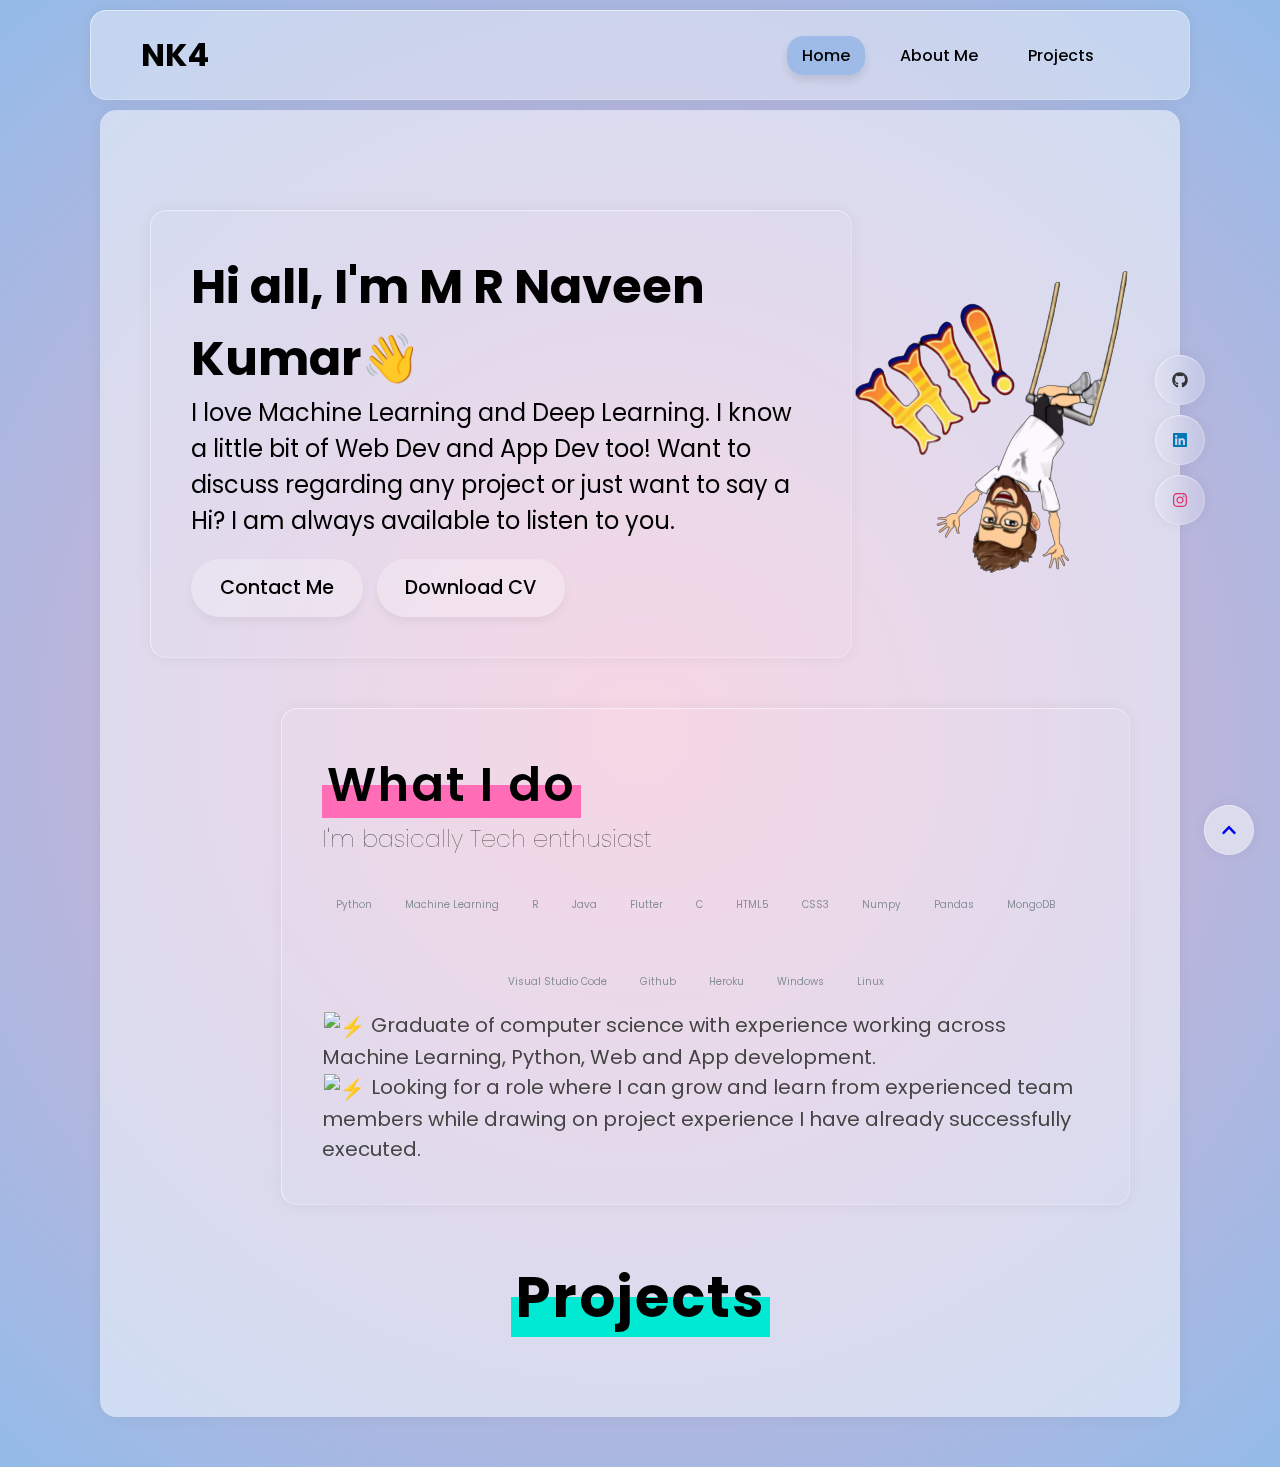
==== index.html @ a9a3c0ea "Hover Color - Pale blue" ====
<!DOCTYPE html>
<html lang="en">
  <head>
    <meta charset="UTF-8" />
    <meta http-equiv="X-UA-Compatible" content="IE=edge" />
    <meta name="viewport" content="width=device-width, initial-scale=1.0" />
    <title>A Data Science Student</title>

    <!-- Favicons -->
    <link rel="icon" href="./assets/favicon.png" type="image/x-icon" />
    <link
      rel="apple-touch-icon"
      sizes="180x180"
      href="./assets/favicon.png"
    />
    <link
      rel="icon"
      type="image/png"
      sizes="32x32"
      href="./assets/favicon.png"
    />
    <link
      rel="icon"
      type="image/png"
      sizes="16x16"
      href="./assets/favicon.png"
    />
    <link rel="manifest" href="./assets/site.webmanifest" />

    <meta name="author" content="Naveen Kumar" />
    <meta
      name="description"
      content="My Personal Website"
    />
    <meta
      name="keywords"
      content="Developer, Portfolio, HTML, CSS, JS, GlassMorphic, Glassmorphic, GlassMorphism, Glassmorphism, UI"
    />

    <meta name="referrer" content="no-referrer-when-downgrade" />
    <link rel="canonical" href="https://AmreshSinha.github.io/glassFolio/" />

    <link rel="stylesheet" href="./assets/css/all.min.css" />
    <link rel="stylesheet" href="./assets/css/style.css" />
    <script defer src="./assets/js/all.js"></script>
    <link
      rel="stylesheet"
      href="https://cdn.jsdelivr.net/gh/devicons/devicon@latest/devicon.min.css"
    />
    <script src="https://code.iconify.design/2/2.0.4/iconify.min.js"></script>
    <script src="./assets/js/repo-card.js"></script>
    <script src="https://ajax.googleapis.com/ajax/libs/jquery/3.6.0/jquery.min.js"></script>
    <!--Animation-->
    <link
    rel="stylesheet"
    href="https://cdnjs.cloudflare.com/ajax/libs/animate.css/4.1.1/animate.min.css"
    />
    <link href="https://unpkg.com/aos@2.3.1/dist/aos.css" rel="stylesheet">
  </head>
  <body>
    <!-- <div id="progress">
      <span id="progress-value"></span>
    </div> -->

    <section>
      <div class="container">
        <div id="top" class="page-scroll"></div>
        <!-- Navbar -->
        <header>
          <a href="#top" class="logo" >NK4</a>
          <ul>
            <li><a class="active page" href="#top" id="home-btn">Home</a></li>
            <li><a href="#about" class="page" id="about-btn">About Me</a></li>
            <li><a href="#projects" class="page" id="project-btn">Projects</a></li>
            <li>
              <a href="#contact" class="enabledisable page" id="contact-btn">Contact</a>
            </li>
          </ul>
        </header>

        <!-- Main Content -->
        <div class="content">
          <div class="column">
            <h2 data-aos="fade-down" data-aos-duration="1000">Hi all, I'm M R Naveen Kumar<span class="wave">👋</span></h2>
            <p data-aos="fade-right" data-aos-duration="1000">
              I love Machine Learning and Deep Learning. I
              know a little bit of Web Dev and App Dev too! Want to discuss regarding any project or just want to say a Hi? I am always available to listen to you.
            </p>
            <a href="mailto:chinna.nk4@gmail.com" data-aos="fade-right" data-aos-duration="1000">Contact Me</a>
            <a href="./assets/Resume-Naveen-Kumar.pdf" target="_blank" data-aos="fade-right" data-aos-duration="1000">Download CV</a>
          </div>
          <div class="img">
            <img src="./assets/me5.png" alt="Hello There!!" data-aos="fade-up-right" data-aos-duration="1000"/>
          </div>
        </div>

        <!-- 2nd Section -->
        <div id="about" class="content page-scroll" style="justify-content: space-around">
          <div class="img" data-aos="fade-right" data-aos-duration="1000">
            <!-- https://media.giphy.com/media/7wA0YhMXvDBhTckOGM/giphy.gif?cid=790b7611b6565a9092ee51eeee34015858a0783fd77b6f31&rid=giphy.gif&ct=s -->
            <img
              src="https://media.giphy.com/media/7wA0YhMXvDBhTckOGM/source.gif?cid=790b7611b6565a9092ee51eeee34015858a0783fd77b6f31&rid=source.gif&ct=s"
              alt="APS-OCTOCAT"
            />
          </div>
          <div class="column-2">
            <svg
              xmlns="//www.w3.org/2000/svg"
              version="1.1"
              class="svg-filters"
              style="display: none"
            >
              <defs>
                <filter id="marker-shape">
                  <feTurbulence
                    type="fractalNoise"
                    baseFrequency="0 0.15"
                    numOctaves="1"
                    result="warp"
                  />
                  <feDisplacementMap
                    xChannelSelector="R"
                    yChannelSelector="G"
                    scale="30"
                    in="SourceGraphic"
                    in2="warp"
                  />
                </filter>
              </defs>
            </svg>
            <h2 style="font-weight: 550">
              <span class="low-highlight-pink">What I do</span>
            </h2>
            <h3 style="font-size: 24px; color: #444444; font-weight: 1">
              I'm basically Tech enthusiast
            </h3>
            <div class="dev-icons">
              <ul>
                <li class="software-skill-inline python">
                  <i class="devicon-python-plain colored"></i>
                  <p>Python</p>
                </li>
                <li class="software-skill-inline jupyter">
                  <i class="devicon-jupyter-plain-wordmark colored"></i>
                  <p>Machine Learning</p>
                </li>
                <li class="software-skill-inline r">
                  <i class="devicon-r-original colored"></i>
                  <p>R</p>
                </li>
                <li class="software-skill-inline flask">
                  <i class="devicon-java-plain colored"></i>
                  <p>Java</p>
                </li>
	            	<li class="software-skill-inline flutter">
                  <i class="devicon-flutter-plain colored"></i>
                  <p>Flutter</p>
                </li>
                <li class="software-skill-inline c">
                  <i class="devicon-c-plain colored"></i>
                  <p>C</p>
                </li>
                <li class="software-skill-inline html5">
                  <i class="devicon-html5-plain colored"></i>
                  <p>HTML5</p>
                </li>
                <li class="software-skill-inline css3">
                  <i class="devicon-css3-plain colored"></i>
                  <p>CSS3</p>
                </li>
                <li class="software-skill-inline python">
                  <i class="devicon-numpy-original colored"></i>
                  <p>Numpy</p>
                </li>
                <li class="software-skill-inline python">
                  <i class="devicon-pandas-original colored"></i>
                  <p>Pandas</p>
                </li>
                <li class="software-skill-inline nosql">
                  <i class="devicon-mongodb-plain colored"></i>
                  <p>MongoDB</p>
                </li>
                <li class="software-skill-inline vscode">
                  <i class="devicon-visualstudio-plain colored"></i>
                  <p>Visual Studio Code</p>
                </li>
	            	<li class="software-skill-inline linux">
                  <i class="devicon-github-original colored"></i>
                  <p>Github</p>
                </li>
	            	<li class="software-skill-inline linux">
                  <i class="devicon-heroku-plain colored"></i>
                  <p>Heroku</p>
                </li>
                <li class="software-skill-inline linux">
                  <i class="devicon-windows8-original colored"></i>
                  <p>Windows</p>
                </li>
                <li class="software-skill-inline linux">
                  <i class="devicon-linux-plain colored"></i>
                  <p>Linux</p>
                </li>
              </ul>
            </div>

            <div>
              <p style="color: #444444; font-size: 20px">
                <img
                  alt="⚡"
                  draggable="false"
                  src="https://twemoji.maxcdn.com/2/72x72/26a1.png"
                  style="
                    height: 1em;
                    width: 1em;
                    margin: 0px 0.05em 0px 0.1em;
                    vertical-align: -0.1em;
                  "
                />
                Graduate of computer science with experience working across Machine Learning, Python, Web and App development.
              </p>
              <p style="color: #444444; font-size: 20px">
                <img
                  alt="⚡"
                  draggable="false"
                  src="https://twemoji.maxcdn.com/2/72x72/26a1.png"
                  style="
                    height: 1em;
                    width: 1em;
                    margin: 0px 0.05em 0px 0.1em;
                    vertical-align: -0.1em;
                  "
                />
                Looking for a role where I can grow and learn from experienced team members while drawing on project experience I have already successfully executed.
              </p>
            </div>
          </div>
        </div>


        <!-- 4th Section -->
        <svg
          xmlns="//www.w3.org/2000/svg"
          version="1.1"
          class="svg-filters"
          style="display: none"
        >
          <defs>
            <filter id="marker-shape">
              <feTurbulence
                type="fractalNoise"
                baseFrequency="0 0.15"
                numOctaves="1"
                result="warp"
              />
              <feDisplacementMap
                xChannelSelector="R"
                yChannelSelector="G"
                scale="30"
                in="SourceGraphic"
                in2="warp"
              />
            </filter>
          </defs>
        </svg>
        <h2
          id="projects"
          class="mob-h2 page-scroll"
          style="font-size: 56px; font-weight: 700; margin-top: 50px"
        >
          <span class="low-highlight-cyan">Projects</span>
        </h2>
        <div class="projects" data-aos="fade-up" data-aos-duration="1500">
          <div class="repo-card" data-repo="Naveen-004/Ridge-and-Lasso-Regression"></div>
          <div class="repo-card" data-repo="Naveen-004/flutter_app"></div>
          <div
            class="repo-card"
            data-repo="Naveen-004/My-Portfolio"
          ></div>
          <div class="repo-card" data-repo="Naveen-004/Python-for-DataScience"></div>
        </div>

        <h2  id="contact"
          class="mob-connect enabledisable page-scroll"
          style="font-size: 40px; font-weight: 700; margin-top: 50px"
        >
          <span class="low-highlight-hazeskin">Connect with me</span>
        </h2>
        <ul class="socialsites ">
          <li>
            <a href="https://github.com/Naveen-004"><i class="fab fa-github"></i></a>
          </li>
          <li>
            <a href="https://www.linkedin.com/in/naveenkumar9192/"><i class="fab fa-linkedin"></i></a>
          </li>
          <li>
            <a href="https://www.instagram.com/naveenkumar_004_/?hl=en"><i class="fab fa-instagram"></i></a>
          </li>

        <!-- Footer -->
      </div>
    </section>
    <div class="button-top-div" id="myDIV">
      <a id="button-top" href="#top"><i class="fas fa-chevron-up"></i></a>
    </div>

    <!-- Page Scroll Percentage -->
    <script src="./assets/js/script.js"></script>

    <!-- Page Scroll Up On Click -->
    <script>
      //scroller fixed
      var scrolBtn = document.querySelector("#myDIV");
      window.addEventListener("scroll", function () {
        let offset;
        offset = window.pageYOffset;
        if (offset > 300) {
          scrolBtn.style.display = "block";
        }
        if (offset < 300) {
          scrolBtn.style.display = "none";
        }
      });

      //remove that #s in the link
      document.querySelectorAll('a[href^="#"]').forEach((anchor) => {
        anchor.addEventListener("click", function (e) {
          e.preventDefault();

          document.querySelector(this.getAttribute("href")).scrollIntoView({
            behavior: "smooth",
            block: "center",
          });
        });
      });
    </script>
    <script src="https://unpkg.com/aos@2.3.1/dist/aos.js"></script>
    <script>
      AOS.init();
    </script>
  </body>
</html>
---- assets/css/style.css ----
@import url("https://fonts.googleapis.com/css2?family=Poppins:wght@400;500&display=swap");

html {
  scroll-behavior: smooth;
}

* {
  font-family: "Poppins";
  margin: 0;
  padding: 0;
  box-sizing: border-box;
}

body {
  background: rgb(238, 174, 202);
  background: radial-gradient(
    circle,
    rgba(238, 174, 202, 1) 0%,
    rgba(148, 187, 233, 1) 100%
  );
}
/*custom scrollbar*/
::-webkit-scrollbar {
  width: 6px;
  background: #acb7e1;
}
::-webkit-scrollbar-thumb {
  background: #4577af;
  border-radius: 10px;
}
.flex-row {
  display: flex;
  flex-direction: row;
}

.shape {
  opacity: 60%;
  position: absolute;
  z-index: -1;
  height: 10rem;
  width: 10rem;
}

.wave {
  animation-name: wave-animation; /* Refers to the name of your @keyframes element below */
  animation-duration: 2.5s; /* Change to speed up or slow down */
  animation-iteration-count: infinite; /* Never stop waving :) */
  transform-origin: 70% 70%; /* Pivot around the bottom-left palm */
  display: inline-block;
}

@keyframes wave-animation {
  0% {
    transform: rotate(0deg);
  }
  10% {
    transform: rotate(14deg);
  } /* The following five values can be played with to make the waving more or less extreme */
  20% {
    transform: rotate(-8deg);
  }
  30% {
    transform: rotate(14deg);
  }
  40% {
    transform: rotate(-4deg);
  }
  50% {
    transform: rotate(10deg);
  }
  60% {
    transform: rotate(0deg);
  } /* Reset for the last half to pause */
  100% {
    transform: rotate(0deg);
  }
}

.img img {
  max-width: 400px;
  /* animation: animate 5s linear infinite; */
}

@media only screen and (max-width: 1100px) {
  .img img {
    display: none;
  }
}

/* @keyframes animate {
    0%,100%{
        transform: translateY(50px);
    }
    50%{
        transform: translateY(100px);
    }
} */

section {
  display: flex;
  justify-content: center;
  align-items: center;
  min-height: 100vh;
  padding: 50px;
}

@media (max-width: 900px) {
  section {
    padding: 50px 10px 10px;
  }
}

.container {
  position: relative;
  width: calc(100% - 100px);
  min-height: calc(100vh - 280px);
  min-height: 300px;
  background: rgba(255, 255, 255, 0.5);
  box-shadow: 0 0 1rem 0 rgba(0, 0, 0, 0.05);
  border-radius: 1rem;
  display: flex;
  flex-direction: column;
  justify-content: space-between;
  align-items: center;
  padding: 50px;
  margin-top: 60px;
}

@media (max-width: 1100px) {
  .container {
    position: relative;
    width: calc(100% - 20px);
  }
}

@media (max-width: 900px) {
  .container {
    flex-direction: column;
    margin-top: 120px;
    height: auto;
    padding: 10px;
    width: calc(100% - 75px);
  }
}

@media (max-width: 380px) {
  .container {
    flex-direction: column;
    margin-top: 80px;
    height: auto;
    padding: 10px;
    width: calc(100% - 0px);
  }
}

@supports (-webkit-backdrop-filter: none) or (backdrop-filter: none) {
  header {
    position: fixed;
    top: 10px;
    /* right: 20px;
    left: 20px; */
    padding: 20px 50px;
    display: flex;
    justify-content: space-between;
    align-items: center;
    background: rgba(255, 255, 255, 0.4);
    box-shadow: 0 0 1rem 0 rgba(0, 0, 0, 0.05);
    border-radius: 1rem;
    backdrop-filter: blur(1rem);
    -webkit-backdrop-filter: blur(1rem);
    border: 1px solid rgba(255, 255, 255, 0.25);
    border-top: 1px solid rgba(255, 255, 255, 0.5);
    border-left: 1px solid rgba(255, 255, 255, 0.5);
    z-index: 90;
    width: calc(100% - 180px);
  }

  @media (max-width: 900px) {
    header {
      position: fixed;
      top: 10px;
      /* top: -0px; */
      /* right: 0px;
      left: 0px; */
      /* width: 100%; */
      width: calc(100% - 80px);
      flex-direction: column;
      padding: 20px;
    }
    header ul {
      margin-top: 10px;
      flex-wrap: wrap;
      justify-content: center;
    }

    header ul li {
      margin: 2px;
    }

    header ul li a {
      display: inline-block;
    }
  }
}
@media (max-width: 380px) {
  header {
    position: relative;
    top: -120px;
    right: 0px;
    left: 0px;
    width: 100%;
    flex-direction: column;
    padding: 20px;
  }
}

@supports not ((-webkit-backdrop-filter: none) or (backdrop-filter: none)) {
  header {
    position: absolute;
    top: -40px;
    right: 20px;
    left: 20px;
    padding: 20px 50px;
    display: flex;
    justify-content: space-between;
    align-items: center;
    background: rgba(255, 255, 255, 0.7);
    opacity: 0.9;
    box-shadow: 0 0 1rem 0 rgba(0, 0, 0, 0.05);
    border-radius: 1rem;
    backdrop-filter: blur(1rem);
    -webkit-backdrop-filter: blur(1rem);
    border: 1px solid rgba(255, 255, 255, 0.25);
    border-top: 1px solid rgba(255, 255, 255, 0.5);
    border-left: 1px solid rgba(255, 255, 255, 0.5);
  }

  @media (max-width: 900px) {
    header {
      position: relative;
      top: -60px;
      right: 0px;
      left: 0px;
      width: 100%;
      flex-direction: column;
      padding: 20px;
    }
    header ul {
      margin-top: 10px;
      flex-wrap: wrap;
      justify-content: center;
    }

    header ul li {
      margin: 2px;
    }

    header ul li a {
      display: inline-block;
    }
  }
}

header .logo {
  color: black;
  font-weight: 700;
  text-decoration: none;
  font-size: 2rem;
}

header ul {
  display: flex;
}

header ul li {
  list-style: none;
  margin: 0 10px;
}

header ul li a {
  text-decoration: none;
  font-weight: 500;
  color: black;
  padding: 8px 15px;
  border-radius: 1rem;
  transition: 500ms ease;
}

header ul li a:hover,
header ul li a.active {
  background: #9ebae6;
  box-shadow: 0 5px 10px rgba(0, 0, 0, 0.1);
}

.content {
  display: flex;
  z-index: 1;
  margin-top: 50px;
  align-items: center;
}

@media (max-width: 900px) {
  .content {
    flex-direction: column;
    transform: translateX(0px);
    max-width: 100%;
    margin-top: 10px;
  }
}
@media (max-width: 500px) {
  .content {
    flex-direction: column;
    transform: translateX(0px);
    max-width: 100%;
    margin-top: 10px;
  }
}
@media (max-width: 440px) {
  .content {
    flex-direction: column;
    transform: translateX(0px);
    max-width: 100%;
    margin-top: 50px;
  }
}
@media (max-width: 380px) {
  .content {
    flex-direction: column;
    transform: translateX(0px);
    max-width: 100%;
    margin-top: -60px;
  }
}

.column {
  box-shadow: 0 0 1rem 0 rgba(0, 0, 0, 0.05);
  border-radius: 1rem;
  backdrop-filter: blur(1rem);
  border: 1px solid rgba(255, 255, 255, 0.25);
  border-top: 1px solid rgba(255, 255, 255, 0.5);
  border-left: 1px solid rgba(255, 255, 255, 0.5);
  padding: 40px;
}

.column-2 {
  box-shadow: 0 0 1rem 0 rgba(0, 0, 0, 0.05);
  border-radius: 1rem;
  backdrop-filter: blur(1rem);
  border: 1px solid rgba(255, 255, 255, 0.25);
  border-top: 1px solid rgba(255, 255, 255, 0.5);
  border-left: 1px solid rgba(255, 255, 255, 0.5);
  padding: 40px;
  margin-inline: 50px;
  margin-right: 0px;
}

@media (max-width: 900px) {
  .column-2 {
    position: relative;
    right: 0px;
    left: 0px;
    width: 100%;
    margin-top: 80px;
    margin-right: 0px;
    margin-left: 0px;
  }
}

.column h2 {
  font-size: 3rem;
  color: black;
}
.column-2 h2 {
  font-size: 3rem;
  color: black;
}

.column h3 {
  font-size: 1.5rem;
  /* color:cadetblue; */
}

.column p {
  font-size: 1.5rem;
  color: black;
  line-height: 2.25rem;
}

@media (max-width: 900px) {
  .column h2 {
    font-size: 2.5rem;
  }
  .column-2 h2 {
    font-size: 2.8rem;
  }
  .column p {
    font-size: 1.2rem;
  }
  .mob-h2 {
    font-size: 2.8rem !important;
  }
  .mob-connect {
    font-size: 2.1rem !important;
  }
}

.column p .column-p {
  font-size: 1rem;
}

.column a {
  display: inline-block;
  padding: 0.9rem 1.8rem;
  color: black;
  margin-top: 20px;
  margin-right: 10px;
  border-radius: 30px;
  font-size: 1.2rem;
  font-weight: 500;
  text-decoration: none;
  background: hsla(0, 0%, 100%, 0.25);
  box-shadow: 0 5px 10px rgba(0, 0, 0, 0.05);
  transition: 500ms ease;
}

.column a:hover {
  background: #9ebae6;
  box-shadow: 0 5px 10px rgba(255, 255, 255, 0.05);
}

.socialsites {
  position: fixed;
  top: calc(50% - 100px);
  right: 75px;
  display: flex;
  flex-direction: column;
  justify-content: center;
  align-items: center;
}

@media (min-width: 900px) {
  .enabledisable {
    display: none;
  }
}

@media (max-width: 1100px) {
  .socialsites {
    position: fixed;
    right: 35px;
  }
}

@media (max-width: 900px) {
  .socialsites {
    position: relative;
    flex-direction: row;
    margin: 20px;
    gap: 10px;
    left: 0px;
    right: 0px;
    /* right: 5px; */
  }
}

.socialsites li {
  list-style: none;
}

@supports (-webkit-backdrop-filter: none) or (backdrop-filter: none) {
  .socialsites li a {
    text-decoration: none;
    width: 50px;
    height: 50px;
    background: rgba(255, 255, 255, 0.2);
    box-shadow: 0 0 1rem 0 rgba(0, 0, 0, 0.05);
    backdrop-filter: blur(1rem);
    border: 1px solid rgba(255, 255, 255, 0.25);
    border-top: 1px solid rgba(255, 255, 255, 0.5);
    border-left: 1px solid rgba(255, 255, 255, 0.5);
    display: flex;
    justify-content: center;
    align-items: center;
    border-radius: 50%;
    margin: 5px 0;
    transition: 0.5s ease;
  }
}
@supports not ((-webkit-backdrop-filter: none) or (backdrop-filter: none)) {
  .socialsites li a {
    text-decoration: none;
    width: 50px;
    height: 50px;
    background: rgba(255, 255, 255, 0.7);
    box-shadow: 0 0 1rem 0 rgba(0, 0, 0, 0.05);
    opacity: 0.9;
    backdrop-filter: blur(1rem);
    -webkit-backdrop-filter: blur(1rem);
    border: 1px solid rgba(255, 255, 255, 0.25);
    border-top: 1px solid rgba(255, 255, 255, 0.5);
    border-left: 1px solid rgba(255, 255, 255, 0.5);
    display: flex;
    justify-content: center;
    align-items: center;
    border-radius: 50%;
    margin: 5px 0;
    transition: 0.5s ease;
  }
}

.socialsites li a:hover {
  background: rgba(255, 255, 255, 0.5);
}

.fa-github {
  color: #333;
}

.fa-linkedin {
  color: #0077b5;
}

.fa-facebook {
  color: #1877f2;
}

.fa-instagram {
  color: #e1306c;
}

.grid {
  display: grid;
  grid-template-columns: 30% 70%;
  margin-top: 5;
  padding-top: 4rem;
}

.dev-icons ul {
  padding-left: 0;
  list-style: none;
  font-size: 3rem;
  margin-bottom: 0;
  margin-top: 0;
  text-align: center;
}

.software-skill-inline {
  display: inline-block;
  margin-right: 20px;
  margin-bottom: 20px;
}

/* .software-skill-inline i{
    color:#868e96
}

.software-skill-inline i:hover{
    color:#645beb
} */

.software-skill-inline p {
  color: #868e96;
  font-size: 10px;
}

.software-skill-inline i:hover p {
  color: #645beb;
}

.c i {
  color: #868e96;
}

.c i:hover {
  color: #03599c;
}

.cplusplus i {
  color: #868e96;
}

.cplusplus i:hover {
  color: #9c033a;
}

.html5 i {
  color: #868e96;
}

.html5 i:hover {
  color: #e54d26;
}

.css3 i {
  color: #868e96;
}

.css3 i:hover {
  color: #3d8fc6;
}

.javascript i {
  color: #868e96;
}

.javascript i:hover {
  color: #f0db4f;
}

.python i {
  color: #868e96;
}

.python i:hover {
  color: #ffd845;
}

.flask i {
  color: #868e96;
}

.flask i:hover {
  color: #010101;
}

.linux i {
  color: #868e96;
}

.linux i:hover {
  color: #000;
}

.highlight-yellow-brush {
  background: url(/assets/yellow-brushstroke.png);
  background-repeat: no-repeat;
  background-size: 100% 95%;
  padding: 8px 0;
}

.realistic-marker-highlight {
  position: relative;
  color: white;
}

.realistic-marker-highlight:before {
  content: "";
  background-color: #ff6db7;
  width: 100%;
  height: 1em;
  position: absolute;
  z-index: -1;
  filter: url(#marker-shape);
  left: -0.25em;
  top: 0.1em;
  padding: 0 0.25em;
}

.experience-cards-div {
  display: grid;
  grid-template-columns: repeat(auto-fit, minmax(290px, 1fr));
  grid-gap: 1rem 1rem;
  gap: 1rem 1rem;
  margin-top: 25px;
}

.experience-card {
  box-shadow: 0 0 1rem 0 rgba(0, 0, 0, 0.05);
  border-radius: 1rem;
  backdrop-filter: blur(1rem);
  border: 1px solid rgba(255, 255, 255, 0.25);
  border-top: 1px solid rgba(255, 255, 255, 0.5);
  border-left: 1px solid rgba(255, 255, 255, 0.5);
  transition: 0.5s ease;
}

.experience-card,
.experience-card-dark {
  position: relative;
  box-shadow: 0 10px 30px -15px rgba(0, 0, 0, 0.2);
  border-radius: 10px;
}

.experience-card-dark {
  background-color: #171c28;
}

.experience-card:hover {
  box-shadow: 0 20px 30px -10px rgba(0, 0, 0, 0.2);
  background: rgba(255, 255, 255, 0.5);
}

.experience-banner {
  background-position: 50%;
  background-repeat: no-repeat;
  background-size: 150%;
  background: linear-gradient(rgba(0, 0, 0, 0.7), rgba(0, 0, 0, 0.5));
  border-radius: 10px 10px 0 0;
  -webkit-filter: blur(0);
  -moz-filter: blur(0);
  -o-filter: blur(0);
  -ms-filter: blur(0);
  filter: blur(0);
  height: 11rem;
  display: -webkit-flex;
  display: flex;
  -webkit-align-items: flex-end;
  align-items: flex-end;
  -webkit-justify-content: center;
  justify-content: center;
}

.experience-blurred_div {
  position: absolute;
  background: linear-gradient(rgba(0, 0, 0, 0.4), rgba(0, 0, 0, 0.2));
  -webkit-filter: blur(5px);
  -moz-filter: blur(5px);
  -o-filter: blur(5px);
  -ms-filter: blur(5px);
  filter: blur(5px);
  height: 11rem;
  top: 0;
  left: 0;
  width: 100%;
  border-radius: 10px 10px 0 0;
}

.experience-div-company {
  position: absolute;
  background: transparent;
  height: 9rem;
  top: 0;
  left: 0;
  width: 100%;
  display: -webkit-flex;
  display: flex;
  -webkit-align-items: center;
  align-items: center;
  -webkit-justify-content: center;
  justify-content: center;
}

.experience-text-company {
  padding: 1.5rem;
  margin: 0;
  color: #fff;
  font-size: 25px;
  text-align: center;
  font-weight: 550;
  text-overflow: ellipsis;
  overflow: hidden;
  white-space: nowrap;
}

.experience-roundedimg {
  position: absolute;
  object-fit: cover;
  left: 0;
  right: 0;
  top: 7rem;
  margin-left: auto;
  margin-right: auto;
  width: 6rem;
  height: 6rem;
  box-shadow: 0 0.5rem 1rem rgba(0, 0, 0, 0.3);
  border-radius: 50%;
}

.experience-text-details {
  padding: 1.5rem;
  margin-top: 2rem;
}

.experience-text-role {
  text-align: center;
  color: #000;
  font-weight: 400;
  font-size: 25px;
  margin: 0;
  padding-top: 1.5rem;
  line-height: normal;
}

.experience-text-date {
  text-align: center;
  color: #000;
  font-size: 20px;
  margin: 0;
  padding-top: 1rem;
  font-weight: 400;
}

.subTitle {
  color: #868e96;
}

.experience-text-desc {
  text-align: center;
}

.logo-svg {
  height: 1.75rem;
  width: 5.375rem;
}

.low-highlight-cyan {
  letter-spacing: 2px;
  padding: 0 5px;
  background: linear-gradient(to bottom, transparent 50%, #00ead3 50%);
}

.low-highlight-pink {
  letter-spacing: 2px;
  padding: 0 5px;
  background: linear-gradient(to bottom, transparent 50%, #ff6db7 50%);
}

.low-highlight-skin {
  letter-spacing: 2px;
  padding: 0 5px;
  background: linear-gradient(to bottom, transparent 50%, #fff5b7 50%);
}

.low-highlight-lightyellow {
  letter-spacing: 2px;
  padding: 0 5px;
  background: linear-gradient(to bottom, transparent 50%, #ffd460 50%);
}

.low-highlight-hazeskin {
  letter-spacing: 2px;
  padding: 0 5px;
  background: linear-gradient(to bottom, transparent 50%, #f7d59c 50%);
}

#progress {
  height: 75px;
  width: 75px;
  border-radius: 50%;
  position: fixed;
  bottom: 25px;
  right: 25px;
  box-shadow: 0 0 10px rgba(0, 0, 0, 0.2);
  display: grid;
  place-items: center;
}
#progress-value {
  display: block;
  height: calc(100% - 20px);
  width: calc(100% - 20px);
  background-color: #ffffff;
  border-radius: 50%;
  display: grid;
  place-items: center;
  font-weight: 600;
  font-size: 16px;
}

.projects {
  display: flex;
  flex-wrap: wrap;
  justify-content: center;
  align-items: center;
  gap: 1rem 1rem;
  margin-top: 25px;
}

.repo-card {
  box-shadow: 0 0 1rem 0 rgba(0, 0, 0, 0.05);
  border-radius: 1rem;
  backdrop-filter: blur(1rem);
  border: 1px solid rgba(255, 255, 255, 0.25);
  border-top: 1px solid rgba(255, 255, 255, 0.5);
  border-left: 1px solid rgba(255, 255, 255, 0.5);
  transition: 0.5s ease;
}

.repo-card,
.repo-card-dark {
  position: relative;
  box-shadow: 0 10px 30px -15px rgba(0, 0, 0, 0.2);
  border-radius: 10px;
}

.repo-card:hover {
  box-shadow: 0 20px 30px -10px rgba(0, 0, 0, 0.2);
  background: rgba(255, 255, 255, 0.5);
}

.achievement-cards-div {
  display: flex;
  flex-wrap: wrap;
  justify-content: center;
  align-items: center;
  gap: 1rem 1rem;
  margin-top: 25px;
}

.certificate-card {
  box-shadow: 0 0 1rem 0 rgba(0, 0, 0, 0.05);
  border-radius: 1rem;
  backdrop-filter: blur(1rem);
  border: 1px solid rgba(255, 255, 255, 0.25);
  border-top: 1px solid rgba(255, 255, 255, 0.5);
  border-left: 1px solid rgba(255, 255, 255, 0.5);
  padding: 1.5rem;
  transition: all 0.3s ease;
}

.certificate-card:hover {
  box-shadow: 0 20px 30px -10px rgba(0, 0, 0, 0.2);
}

.certificate-image-div {
  position: relative;
  height: 250px;
  overflow: hidden;
  text-align: center;
}

.card-image {
  max-width: 100%;
  height: auto;
  width: 250px;
}

.certificate-detail-div {
  text-align: center;
}

.card-title {
  color: #000;
  font-size: 22px;
  line-height: 24px;
  font-weight: 700;
  margin: 15px 0 0;
}

.card-subtitle {
  color: #666;
  font-size: 17px;
  line-height: 1.5rem;
}

.certificate-card-footer {
  display: flex;
  align-items: center;
  flex-wrap: wrap;
  justify-content: center;
}

.certificate-card-footer span.certificate-tag {
  background: #55198b;
  color: #f5f2f4;
  vertical-align: middle;
  align-items: center;
  border-radius: 4px;
  display: inline-flex;
  font-size: 0.75rem;
  height: 2em;
  justify-content: center;
  white-space: nowrap;
  line-height: 1.5;
  margin: 0 0.5rem 0.5rem 0;
  padding: 0 0.75em;
  cursor: pointer;
  transition: 0.2s ease-in;
}

span.certificate-tag:hover {
  background: #8c43ce;
}

footer {
  position: absolute;
  bottom: -40px;
  right: 20px;
  left: 20px;
  padding: 20px 50px;
  display: flex;
  justify-content: space-between;
  align-items: center;
  background: rgba(255, 255, 255, 0.2);
  box-shadow: 0 0 1rem 0 rgba(0, 0, 0, 0.05);
  border-radius: 1rem;
  backdrop-filter: blur(1rem);
  border: 1px solid rgba(255, 255, 255, 0.25);
  border-top: 1px solid rgba(255, 255, 255, 0.5);
  border-left: 1px solid rgba(255, 255, 255, 0.5);
}

footer .logo {
  color: black;
  font-weight: 700;
  text-decoration: none;
  font-size: 2rem;
}

footer ul {
  display: flex;
}

footer ul li {
  list-style: none;
  margin: 0 10px;
}

footer ul li a {
  text-decoration: none;
  font-weight: 500;
  color: black;
  padding: 8px 15px;
  border-radius: 1rem;
  transition: 500ms ease;
}

footer ul li a:hover,
footer ul li a.active {
  background: hsla(0, 0%, 100%, 0.25);
  box-shadow: 0 5px 10px rgba(0, 0, 0, 0.05);
}

.button-top-div {
  position: fixed;
  bottom: 20px;
  right: -24px;
  cursor: pointer;
  padding: 20px 50px;
  display: flex;
  align-items: center;
  z-index: 80;
}

@media (max-width: 900px) {
  .button-top-div {
    position: fixed;
    right: 0px;
  }
}
@media (max-width: 550px) {
  .button-top-div {
    position: fixed;
    right: -35px;
    bottom: 0;
  }
}
@media (max-width: 380px) {
  .button-top-div {
    position: fixed;
    right: -35px;
    bottom: 0;
  }
  #button-top {
    width: 40px;
    height: 40px;
  }
}

@supports (-webkit-backdrop-filter: none) or (backdrop-filter: none) {
  #button-top {
    text-decoration: none;
    width: 50px;
    height: 50px;
    background: rgba(255, 255, 255, 0.5);
    box-shadow: 0 0 1rem 0 rgba(0, 0, 0, 0.05);
    backdrop-filter: blur(1rem);
    border: 1px solid rgba(255, 255, 255, 0.25);
    border-top: 1px solid rgba(255, 255, 255, 0.5);
    border-left: 1px solid rgba(255, 255, 255, 0.5);
    display: flex;
    justify-content: center;
    align-items: center;
    border-radius: 50%;
    margin: 5px 0;
    transition: 0.5s ease;
  }
}

@supports not ((-webkit-backdrop-filter: none) or (backdrop-filter: none)) {
  #button-top {
    text-decoration: none;
    width: 50px;
    height: 50px;
    background: rgba(255, 255, 255, 0.5);
    opacity: 0.5;
    box-shadow: 0 0 1rem 0 rgba(0, 0, 0, 0.05);
    backdrop-filter: blur(1rem);
    border: 1px solid rgba(255, 255, 255, 0.25);
    border-top: 1px solid rgba(255, 255, 255, 0.5);
    border-left: 1px solid rgba(255, 255, 255, 0.5);
    display: flex;
    justify-content: center;
    align-items: center;
    border-radius: 50%;
    margin: 5px 0;
    transition: 0.5s ease;
  }
}

#button-top:hover {
  background: rgba(255, 255, 255, 0.8);
}

#button-top::after {
  /* content: "\f077"; */
  font-family: FontAwesome;
  font-weight: normal;
  font-style: normal;
  font-size: 2em;
  line-height: 50px;
  color: #fff;
}

#button-top:active {
  background-color: #fff;
}

#button-top.show {
  opacity: 1;
  visibility: visible;
}
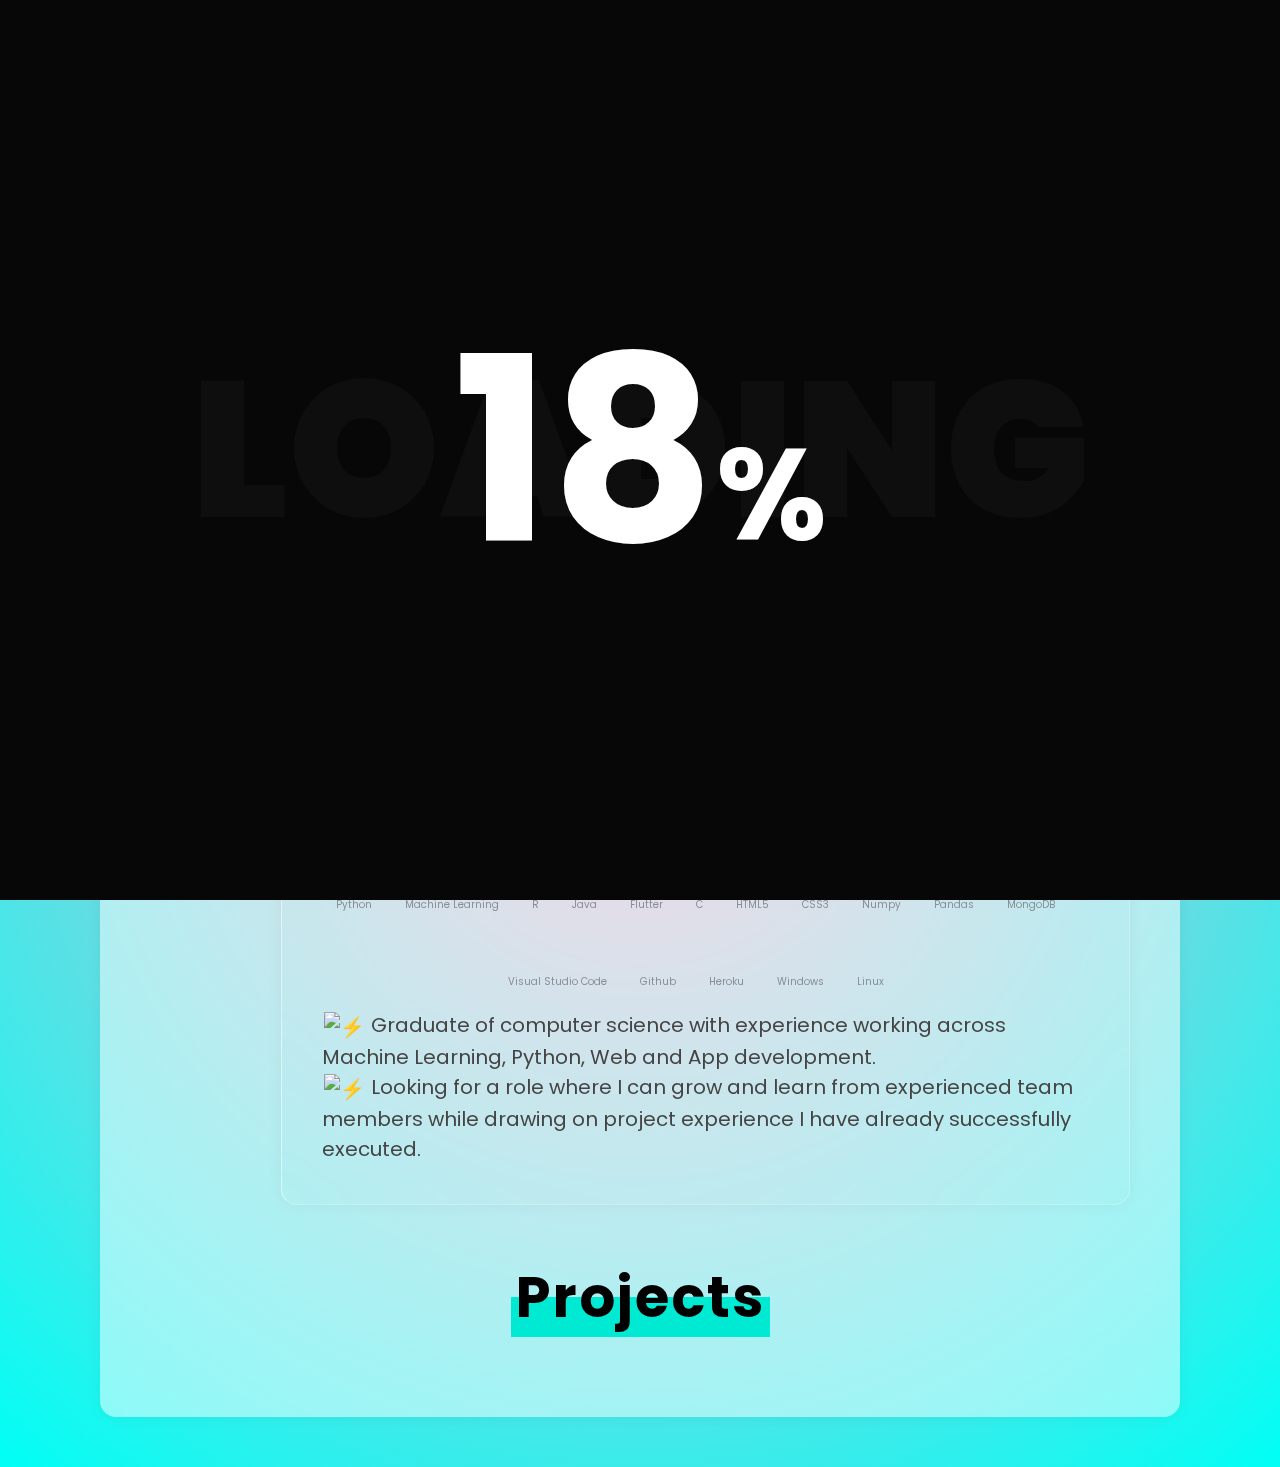
==== commit d0d0b047: "Feature Update - Preloader !" ====
--- a/index.html
+++ b/index.html
@@ -1,341 +1,295 @@
 <!DOCTYPE html>
 <html lang="en">
-  <head>
-    <meta charset="UTF-8" />
-    <meta http-equiv="X-UA-Compatible" content="IE=edge" />
-    <meta name="viewport" content="width=device-width, initial-scale=1.0" />
-    <title>A Data Science Student</title>
-
-    <!-- Favicons -->
-    <link rel="icon" href="./assets/favicon.png" type="image/x-icon" />
-    <link
-      rel="apple-touch-icon"
-      sizes="180x180"
-      href="./assets/favicon.png"
-    />
-    <link
-      rel="icon"
-      type="image/png"
-      sizes="32x32"
-      href="./assets/favicon.png"
-    />
-    <link
-      rel="icon"
-      type="image/png"
-      sizes="16x16"
-      href="./assets/favicon.png"
-    />
-    <link rel="manifest" href="./assets/site.webmanifest" />
-
-    <meta name="author" content="Naveen Kumar" />
-    <meta
-      name="description"
-      content="My Personal Website"
-    />
-    <meta
-      name="keywords"
-      content="Developer, Portfolio, HTML, CSS, JS, GlassMorphic, Glassmorphic, GlassMorphism, Glassmorphism, UI"
-    />
-
-    <meta name="referrer" content="no-referrer-when-downgrade" />
-    <link rel="canonical" href="https://AmreshSinha.github.io/glassFolio/" />
-
-    <link rel="stylesheet" href="./assets/css/all.min.css" />
-    <link rel="stylesheet" href="./assets/css/style.css" />
-    <script defer src="./assets/js/all.js"></script>
-    <link
-      rel="stylesheet"
-      href="https://cdn.jsdelivr.net/gh/devicons/devicon@latest/devicon.min.css"
-    />
-    <script src="https://code.iconify.design/2/2.0.4/iconify.min.js"></script>
-    <script src="./assets/js/repo-card.js"></script>
-    <script src="https://ajax.googleapis.com/ajax/libs/jquery/3.6.0/jquery.min.js"></script>
-    <!--Animation-->
-    <link
-    rel="stylesheet"
-    href="https://cdnjs.cloudflare.com/ajax/libs/animate.css/4.1.1/animate.min.css"
-    />
-    <link href="https://unpkg.com/aos@2.3.1/dist/aos.css" rel="stylesheet">
-  </head>
-  <body>
-    <!-- <div id="progress">
+
+<head>
+  <meta charset="UTF-8" />
+  <meta http-equiv="X-UA-Compatible" content="IE=edge" />
+  <meta name="viewport" content="width=device-width, initial-scale=1.0" />
+  <title>A Data Science Student</title>
+
+  <!-- Favicons -->
+  <link rel="icon" href="./assets/favicon.png" type="image/x-icon" />
+  <link rel="apple-touch-icon" sizes="180x180" href="./assets/favicon.png" />
+  <link rel="icon" type="image/png" sizes="32x32" href="./assets/favicon.png" />
+  <link rel="icon" type="image/png" sizes="16x16" href="./assets/favicon.png" />
+  <link rel="manifest" href="./assets/site.webmanifest" />
+
+  <meta name="author" content="Naveen Kumar" />
+  <meta name="description" content="My Personal Website" />
+  <meta name="keywords"
+    content="Developer, Portfolio, HTML, CSS, JS, GlassMorphic, Glassmorphic, GlassMorphism, Glassmorphism, UI" />
+
+  <meta name="referrer" content="no-referrer-when-downgrade" />
+  <link rel="canonical" href="https://AmreshSinha.github.io/glassFolio/" />
+
+  <link rel="stylesheet" href="./assets/css/all.min.css" />
+  <link rel="stylesheet" href="./assets/css/style.css" />
+  <script defer src="./assets/js/all.js"></script>
+  <link rel="stylesheet" href="https://cdn.jsdelivr.net/gh/devicons/devicon@latest/devicon.min.css" />
+  <script src="https://code.iconify.design/2/2.0.4/iconify.min.js"></script>
+  <script src="./assets/js/repo-card.js"></script>
+  <script src="https://ajax.googleapis.com/ajax/libs/jquery/3.6.0/jquery.min.js"></script>
+  <!--Animation-->
+  <link rel="stylesheet" href="https://cdnjs.cloudflare.com/ajax/libs/animate.css/4.1.1/animate.min.css" />
+  <link href="https://unpkg.com/aos@2.3.1/dist/aos.css" rel="stylesheet">
+</head>
+
+<body>
+  <!-- <div id="progress">
       <span id="progress-value"></span>
     </div> -->
-
-    <section>
-      <div class="container">
-        <div id="top" class="page-scroll"></div>
-        <!-- Navbar -->
-        <header>
-          <a href="#top" class="logo" >NK4</a>
-          <ul>
-            <li><a class="active page" href="#top" id="home-btn">Home</a></li>
-            <li><a href="#about" class="page" id="about-btn">About Me</a></li>
-            <li><a href="#projects" class="page" id="project-btn">Projects</a></li>
-            <li>
-              <a href="#contact" class="enabledisable page" id="contact-btn">Contact</a>
-            </li>
-          </ul>
-        </header>
-
-        <!-- Main Content -->
-        <div class="content">
-          <div class="column">
-            <h2 data-aos="fade-down" data-aos-duration="1000">Hi all, I'm M R Naveen Kumar<span class="wave">👋</span></h2>
-            <p data-aos="fade-right" data-aos-duration="1000">
-              I love Machine Learning and Deep Learning. I
-              know a little bit of Web Dev and App Dev too! Want to discuss regarding any project or just want to say a Hi? I am always available to listen to you.
-            </p>
-            <a href="mailto:chinna.nk4@gmail.com" data-aos="fade-right" data-aos-duration="1000">Contact Me</a>
-            <a href="./assets/Resume-Naveen-Kumar.pdf" target="_blank" data-aos="fade-right" data-aos-duration="1000">Download CV</a>
+  <div class="preloader">
+    <div class="counter">0</div>
+  </div>
+
+  <section>
+    <div class="container">
+      <div id="top" class="page-scroll"></div>
+      <!-- Navbar -->
+      <header>
+        <a href="#top" class="logo">NK4</a>
+        <ul>
+          <li><a class="active page" href="#top" id="home-btn">Home</a></li>
+          <li><a href="#about" class="page" id="about-btn">About Me</a></li>
+          <li><a href="#projects" class="page" id="project-btn">Projects</a></li>
+          <li>
+            <a href="#contact" class="enabledisable page" id="contact-btn">Contact</a>
+          </li>
+        </ul>
+      </header>
+
+      <!-- Main Content -->
+      <div class="content">
+        <div class="column">
+          <h2 data-aos="fade-down" data-aos-duration="1000">Hi all, I'm M R Naveen Kumar<span class="wave">👋</span>
+          </h2>
+          <p data-aos="fade-right" data-aos-duration="1000">
+            I love Machine Learning and Deep Learning. I
+            know a little bit of Web Dev and App Dev too! Want to discuss regarding any project or just want to say a
+            Hi? I am always available to listen to you.
+          </p>
+          <a href="mailto:chinna.nk4@gmail.com" data-aos="fade-right" data-aos-duration="1000">Contact Me</a>
+          <a href="./assets/Resume.pdf" target="_blank" data-aos="fade-right" data-aos-duration="1000">Download CV</a>
+        </div>
+        <div class="img">
+          <img src="./assets/me5.png" alt="Hello There!!" data-aos="fade-up-right" data-aos-duration="1000" />
+        </div>
+      </div>
+
+      <!-- 2nd Section -->
+      <div id="about" class="content page-scroll" style="justify-content: space-around">
+        <div class="img" data-aos="fade-right" data-aos-duration="1000">
+          <!-- https://media.giphy.com/media/7wA0YhMXvDBhTckOGM/giphy.gif?cid=790b7611b6565a9092ee51eeee34015858a0783fd77b6f31&rid=giphy.gif&ct=s -->
+          <img
+            src="https://media.giphy.com/media/7wA0YhMXvDBhTckOGM/source.gif?cid=790b7611b6565a9092ee51eeee34015858a0783fd77b6f31&rid=source.gif&ct=s"
+            alt="APS-OCTOCAT" />
+        </div>
+        <div class="column-2">
+          <svg xmlns="//www.w3.org/2000/svg" version="1.1" class="svg-filters" style="display: none">
+            <defs>
+              <filter id="marker-shape">
+                <feTurbulence type="fractalNoise" baseFrequency="0 0.15" numOctaves="1" result="warp" />
+                <feDisplacementMap xChannelSelector="R" yChannelSelector="G" scale="30" in="SourceGraphic" in2="warp" />
+              </filter>
+            </defs>
+          </svg>
+          <h2 style="font-weight: 550">
+            <span class="low-highlight-pink">What I do</span>
+          </h2>
+          <h3 style="font-size: 24px; color: #444444; font-weight: 1">
+            I'm basically Tech enthusiast
+          </h3>
+          <div class="dev-icons">
+            <ul>
+              <li class="software-skill-inline python">
+                <i class="devicon-python-plain colored"></i>
+                <p>Python</p>
+              </li>
+              <li class="software-skill-inline jupyter">
+                <i class="devicon-jupyter-plain-wordmark colored"></i>
+                <p>Machine Learning</p>
+              </li>
+              <li class="software-skill-inline r">
+                <i class="devicon-r-original colored"></i>
+                <p>R</p>
+              </li>
+              <li class="software-skill-inline flask">
+                <i class="devicon-java-plain colored"></i>
+                <p>Java</p>
+              </li>
+              <li class="software-skill-inline flutter">
+                <i class="devicon-flutter-plain colored"></i>
+                <p>Flutter</p>
+              </li>
+              <li class="software-skill-inline c">
+                <i class="devicon-c-plain colored"></i>
+                <p>C</p>
+              </li>
+              <li class="software-skill-inline html5">
+                <i class="devicon-html5-plain colored"></i>
+                <p>HTML5</p>
+              </li>
+              <li class="software-skill-inline css3">
+                <i class="devicon-css3-plain colored"></i>
+                <p>CSS3</p>
+              </li>
+              <li class="software-skill-inline python">
+                <i class="devicon-numpy-original colored"></i>
+                <p>Numpy</p>
+              </li>
+              <li class="software-skill-inline python">
+                <i class="devicon-pandas-original colored"></i>
+                <p>Pandas</p>
+              </li>
+              <li class="software-skill-inline nosql">
+                <i class="devicon-mongodb-plain colored"></i>
+                <p>MongoDB</p>
+              </li>
+              <li class="software-skill-inline vscode">
+                <i class="devicon-visualstudio-plain colored"></i>
+                <p>Visual Studio Code</p>
+              </li>
+              <li class="software-skill-inline linux">
+                <i class="devicon-github-original colored"></i>
+                <p>Github</p>
+              </li>
+              <li class="software-skill-inline linux">
+                <i class="devicon-heroku-plain colored"></i>
+                <p>Heroku</p>
+              </li>
+              <li class="software-skill-inline linux">
+                <i class="devicon-windows8-original colored"></i>
+                <p>Windows</p>
+              </li>
+              <li class="software-skill-inline linux">
+                <i class="devicon-linux-plain colored"></i>
+                <p>Linux</p>
+              </li>
+            </ul>
           </div>
-          <div class="img">
-            <img src="./assets/me5.png" alt="Hello There!!" data-aos="fade-up-right" data-aos-duration="1000"/>
-          </div>
-        </div>
-
-        <!-- 2nd Section -->
-        <div id="about" class="content page-scroll" style="justify-content: space-around">
-          <div class="img" data-aos="fade-right" data-aos-duration="1000">
-            <!-- https://media.giphy.com/media/7wA0YhMXvDBhTckOGM/giphy.gif?cid=790b7611b6565a9092ee51eeee34015858a0783fd77b6f31&rid=giphy.gif&ct=s -->
-            <img
-              src="https://media.giphy.com/media/7wA0YhMXvDBhTckOGM/source.gif?cid=790b7611b6565a9092ee51eeee34015858a0783fd77b6f31&rid=source.gif&ct=s"
-              alt="APS-OCTOCAT"
-            />
-          </div>
-          <div class="column-2">
-            <svg
-              xmlns="//www.w3.org/2000/svg"
-              version="1.1"
-              class="svg-filters"
-              style="display: none"
-            >
-              <defs>
-                <filter id="marker-shape">
-                  <feTurbulence
-                    type="fractalNoise"
-                    baseFrequency="0 0.15"
-                    numOctaves="1"
-                    result="warp"
-                  />
-                  <feDisplacementMap
-                    xChannelSelector="R"
-                    yChannelSelector="G"
-                    scale="30"
-                    in="SourceGraphic"
-                    in2="warp"
-                  />
-                </filter>
-              </defs>
-            </svg>
-            <h2 style="font-weight: 550">
-              <span class="low-highlight-pink">What I do</span>
-            </h2>
-            <h3 style="font-size: 24px; color: #444444; font-weight: 1">
-              I'm basically Tech enthusiast
-            </h3>
-            <div class="dev-icons">
-              <ul>
-                <li class="software-skill-inline python">
-                  <i class="devicon-python-plain colored"></i>
-                  <p>Python</p>
-                </li>
-                <li class="software-skill-inline jupyter">
-                  <i class="devicon-jupyter-plain-wordmark colored"></i>
-                  <p>Machine Learning</p>
-                </li>
-                <li class="software-skill-inline r">
-                  <i class="devicon-r-original colored"></i>
-                  <p>R</p>
-                </li>
-                <li class="software-skill-inline flask">
-                  <i class="devicon-java-plain colored"></i>
-                  <p>Java</p>
-                </li>
-	            	<li class="software-skill-inline flutter">
-                  <i class="devicon-flutter-plain colored"></i>
-                  <p>Flutter</p>
-                </li>
-                <li class="software-skill-inline c">
-                  <i class="devicon-c-plain colored"></i>
-                  <p>C</p>
-                </li>
-                <li class="software-skill-inline html5">
-                  <i class="devicon-html5-plain colored"></i>
-                  <p>HTML5</p>
-                </li>
-                <li class="software-skill-inline css3">
-                  <i class="devicon-css3-plain colored"></i>
-                  <p>CSS3</p>
-                </li>
-                <li class="software-skill-inline python">
-                  <i class="devicon-numpy-original colored"></i>
-                  <p>Numpy</p>
-                </li>
-                <li class="software-skill-inline python">
-                  <i class="devicon-pandas-original colored"></i>
-                  <p>Pandas</p>
-                </li>
-                <li class="software-skill-inline nosql">
-                  <i class="devicon-mongodb-plain colored"></i>
-                  <p>MongoDB</p>
-                </li>
-                <li class="software-skill-inline vscode">
-                  <i class="devicon-visualstudio-plain colored"></i>
-                  <p>Visual Studio Code</p>
-                </li>
-	            	<li class="software-skill-inline linux">
-                  <i class="devicon-github-original colored"></i>
-                  <p>Github</p>
-                </li>
-	            	<li class="software-skill-inline linux">
-                  <i class="devicon-heroku-plain colored"></i>
-                  <p>Heroku</p>
-                </li>
-                <li class="software-skill-inline linux">
-                  <i class="devicon-windows8-original colored"></i>
-                  <p>Windows</p>
-                </li>
-                <li class="software-skill-inline linux">
-                  <i class="devicon-linux-plain colored"></i>
-                  <p>Linux</p>
-                </li>
-              </ul>
-            </div>
-
-            <div>
-              <p style="color: #444444; font-size: 20px">
-                <img
-                  alt="⚡"
-                  draggable="false"
-                  src="https://twemoji.maxcdn.com/2/72x72/26a1.png"
-                  style="
+
+          <div>
+            <p style="color: #444444; font-size: 20px">
+              <img alt="⚡" draggable="false" src="https://twemoji.maxcdn.com/2/72x72/26a1.png" style="
                     height: 1em;
                     width: 1em;
                     margin: 0px 0.05em 0px 0.1em;
                     vertical-align: -0.1em;
-                  "
-                />
-                Graduate of computer science with experience working across Machine Learning, Python, Web and App development.
-              </p>
-              <p style="color: #444444; font-size: 20px">
-                <img
-                  alt="⚡"
-                  draggable="false"
-                  src="https://twemoji.maxcdn.com/2/72x72/26a1.png"
-                  style="
+                  " />
+              Graduate of computer science with experience working across Machine Learning, Python, Web and App
+              development.
+            </p>
+            <p style="color: #444444; font-size: 20px">
+              <img alt="⚡" draggable="false" src="https://twemoji.maxcdn.com/2/72x72/26a1.png" style="
                     height: 1em;
                     width: 1em;
                     margin: 0px 0.05em 0px 0.1em;
                     vertical-align: -0.1em;
-                  "
-                />
-                Looking for a role where I can grow and learn from experienced team members while drawing on project experience I have already successfully executed.
-              </p>
-            </div>
+                  " />
+              Looking for a role where I can grow and learn from experienced team members while drawing on project
+              experience I have already successfully executed.
+            </p>
           </div>
         </div>
-
-
-        <!-- 4th Section -->
-        <svg
-          xmlns="//www.w3.org/2000/svg"
-          version="1.1"
-          class="svg-filters"
-          style="display: none"
-        >
-          <defs>
-            <filter id="marker-shape">
-              <feTurbulence
-                type="fractalNoise"
-                baseFrequency="0 0.15"
-                numOctaves="1"
-                result="warp"
-              />
-              <feDisplacementMap
-                xChannelSelector="R"
-                yChannelSelector="G"
-                scale="30"
-                in="SourceGraphic"
-                in2="warp"
-              />
-            </filter>
-          </defs>
-        </svg>
-        <h2
-          id="projects"
-          class="mob-h2 page-scroll"
-          style="font-size: 56px; font-weight: 700; margin-top: 50px"
-        >
-          <span class="low-highlight-cyan">Projects</span>
-        </h2>
-        <div class="projects" data-aos="fade-up" data-aos-duration="1500">
-          <div class="repo-card" data-repo="Naveen-004/Ridge-and-Lasso-Regression"></div>
-          <div class="repo-card" data-repo="Naveen-004/flutter_app"></div>
-          <div
-            class="repo-card"
-            data-repo="Naveen-004/My-Portfolio"
-          ></div>
-          <div class="repo-card" data-repo="Naveen-004/Python-for-DataScience"></div>
-        </div>
-
-        <h2  id="contact"
-          class="mob-connect enabledisable page-scroll"
-          style="font-size: 40px; font-weight: 700; margin-top: 50px"
-        >
-          <span class="low-highlight-hazeskin">Connect with me</span>
-        </h2>
-        <ul class="socialsites ">
-          <li>
-            <a href="https://github.com/Naveen-004"><i class="fab fa-github"></i></a>
-          </li>
-          <li>
-            <a href="https://www.linkedin.com/in/naveenkumar9192/"><i class="fab fa-linkedin"></i></a>
-          </li>
-          <li>
-            <a href="https://www.instagram.com/naveenkumar_004_/?hl=en"><i class="fab fa-instagram"></i></a>
-          </li>
+      </div>
+
+
+      <!-- 4th Section -->
+      <svg xmlns="//www.w3.org/2000/svg" version="1.1" class="svg-filters" style="display: none">
+        <defs>
+          <filter id="marker-shape">
+            <feTurbulence type="fractalNoise" baseFrequency="0 0.15" numOctaves="1" result="warp" />
+            <feDisplacementMap xChannelSelector="R" yChannelSelector="G" scale="30" in="SourceGraphic" in2="warp" />
+          </filter>
+        </defs>
+      </svg>
+      <h2 id="projects" class="mob-h2 page-scroll" style="font-size: 56px; font-weight: 700; margin-top: 50px">
+        <span class="low-highlight-cyan">Projects</span>
+      </h2>
+      <div class="projects" data-aos="fade-up" data-aos-duration="1500">
+        <div class="repo-card" data-repo="Naveen-004/Ridge-and-Lasso-Regression"></div>
+        <div class="repo-card" data-repo="Naveen-004/flutter_app"></div>
+        <div class="repo-card" data-repo="Naveen-004/My-Portfolio"></div>
+        <div class="repo-card" data-repo="Naveen-004/Python-for-DataScience"></div>
+      </div>
+
+      <h2 id="contact" class="mob-connect enabledisable page-scroll"
+        style="font-size: 40px; font-weight: 700; margin-top: 50px">
+        <span class="low-highlight-hazeskin">Connect with me</span>
+      </h2>
+      <ul class="socialsites ">
+        <li>
+          <a href="https://github.com/Naveen-004"><i class="fab fa-github"></i></a>
+        </li>
+        <li>
+          <a href="https://www.linkedin.com/in/naveenkumar9192/"><i class="fab fa-linkedin"></i></a>
+        </li>
+        <li>
+          <a href="https://www.instagram.com/naveenkumar_004_/?hl=en"><i class="fab fa-instagram"></i></a>
+        </li>
 
         <!-- Footer -->
-      </div>
-    </section>
-    <div class="button-top-div" id="myDIV">
-      <a id="button-top" href="#top"><i class="fas fa-chevron-up"></i></a>
     </div>
-
-    <!-- Page Scroll Percentage -->
-    <script src="./assets/js/script.js"></script>
-
-    <!-- Page Scroll Up On Click -->
-    <script>
-      //scroller fixed
-      var scrolBtn = document.querySelector("#myDIV");
-      window.addEventListener("scroll", function () {
-        let offset;
-        offset = window.pageYOffset;
-        if (offset > 300) {
-          scrolBtn.style.display = "block";
-        }
-        if (offset < 300) {
-          scrolBtn.style.display = "none";
-        }
-      });
-
-      //remove that #s in the link
-      document.querySelectorAll('a[href^="#"]').forEach((anchor) => {
-        anchor.addEventListener("click", function (e) {
-          e.preventDefault();
-
-          document.querySelector(this.getAttribute("href")).scrollIntoView({
-            behavior: "smooth",
-            block: "center",
-          });
+  </section>
+  <div class="button-top-div" id="myDIV">
+    <a id="button-top" href="#top"><i class="fas fa-chevron-up"></i></a>
+  </div>
+
+  <!-- Page Scroll Percentage -->
+  <script src="./assets/js/script.js"></script>
+
+  <!-- Page Scroll Up On Click -->
+  <script>
+    //scroller fixed
+    var scrolBtn = document.querySelector("#myDIV");
+    window.addEventListener("scroll", function () {
+      let offset;
+      offset = window.pageYOffset;
+      if (offset > 300) {
+        scrolBtn.style.display = "block";
+      }
+      if (offset < 300) {
+        scrolBtn.style.display = "none";
+      }
+    });
+
+    //remove that #s in the link
+    document.querySelectorAll('a[href^="#"]').forEach((anchor) => {
+      anchor.addEventListener("click", function (e) {
+        e.preventDefault();
+
+        document.querySelector(this.getAttribute("href")).scrollIntoView({
+          behavior: "smooth",
+          block: "center",
         });
       });
-    </script>
-    <script src="https://unpkg.com/aos@2.3.1/dist/aos.js"></script>
-    <script>
-      AOS.init();
-    </script>
-  </body>
-</html>
+    });
+  </script>
+  <script src="https://unpkg.com/aos@2.3.1/dist/aos.js"></script>
+  <script>
+    AOS.init();
+  </script>
+  <!-- Preloader Script  -->
+  <!-- <script>
+    var loader = document.getElementById("preloader");
+    window.addEventListener("load", function () {
+      loader.style.display = "none";
+    })
+  </script> -->
+  <script type="text/javascript">
+    function counter(){
+      var count = setInterval(function(){
+        var c = parseInt($('.counter').text());
+        $('.counter').text((++c).toString());
+        if (c==100){
+          clearInterval(count);
+          $('.counter').addClass('hide')
+          $('.preloader').addClass('active')
+        }
+      },40)
+    }
+    counter()
+  </script>
+</body>
+
+</html>--- a/assets/css/style.css
+++ b/assets/css/style.css
@@ -1,4 +1,8 @@
 @import url("https://fonts.googleapis.com/css2?family=Poppins:wght@400;500&display=swap");
+
+:root{
+  --primaryhover : rgb(255, 255, 255);
+}
 
 html {
   scroll-behavior: smooth;
@@ -15,8 +19,10 @@
   background: rgb(238, 174, 202);
   background: radial-gradient(
     circle,
-    rgba(238, 174, 202, 1) 0%,
-    rgba(148, 187, 233, 1) 100%
+    rgb(238, 174, 202) 0%,
+    rgba(0, 255, 245, 1) 100%
+    /* rgba(238, 174, 202, 1) 0%,
+    rgba(148, 187, 233, 1) 100% */
   );
 }
 /*custom scrollbar*/
@@ -288,7 +294,7 @@
 
 header ul li a:hover,
 header ul li a.active {
-  background: #9ebae6;
+  background: var(--primaryhover);
   box-shadow: 0 5px 10px rgba(0, 0, 0, 0.1);
 }
 
@@ -424,7 +430,7 @@
 }
 
 .column a:hover {
-  background: #9ebae6;
+  background: var(--primaryhover);
   box-shadow: 0 5px 10px rgba(255, 255, 255, 0.05);
 }
 
@@ -571,65 +577,46 @@
   color: #868e96;
 }
 
-.c i:hover {
-  color: #03599c;
-}
-
-.cplusplus i {
-  color: #868e96;
-}
-
-.cplusplus i:hover {
-  color: #9c033a;
+.jupyter i{
+  color: #868e96;
+}
+
+.r i{
+  color: #868e96;
+}
+
+.flutter i{
+  color: #868e96;
+}
+
+.nosql i{
+  color: #868e96;
+}
+
+.vscode i{
+  color: #868e96;
 }
 
 .html5 i {
   color: #868e96;
 }
 
-.html5 i:hover {
-  color: #e54d26;
-}
-
 .css3 i {
   color: #868e96;
 }
 
-.css3 i:hover {
-  color: #3d8fc6;
-}
-
-.javascript i {
-  color: #868e96;
-}
-
-.javascript i:hover {
-  color: #f0db4f;
-}
-
 .python i {
   color: #868e96;
 }
 
-.python i:hover {
-  color: #ffd845;
-}
-
 .flask i {
   color: #868e96;
 }
 
-.flask i:hover {
-  color: #010101;
-}
-
 .linux i {
   color: #868e96;
 }
 
-.linux i:hover {
-  color: #000;
-}
 
 .highlight-yellow-brush {
   background: url(/assets/yellow-brushstroke.png);
@@ -883,7 +870,7 @@
 }
 
 .repo-card:hover {
-  box-shadow: 0 20px 30px -10px rgba(0, 0, 0, 0.2);
+  box-shadow: 0 20px 30px -10px rgb(0, 234, 211);
   background: rgba(255, 255, 255, 0.5);
 }
 
@@ -1119,3 +1106,58 @@
   opacity: 1;
   visibility: visible;
 }
+/* Loader
+#preloader{
+  background: #000 url("./assets/preloader.gif") no-repeat center center;
+  background-size: 50%;
+  height: 100vh;
+  width: 100%;
+  position: fixed;
+  z-index: 100;
+} */
+
+.preloader{
+  position: fixed;
+  top: 0;
+  display: flex;
+  justify-content: center;
+  align-items: center;
+  width: 100%;
+  height: 100vh;
+  background: #070707;
+  z-index: 100000000;
+}
+
+.preloader:before{
+ content: 'Loading';
+ position: absolute;
+ font-size: 12em;
+ font-weight: 900;
+ text-transform: uppercase;
+  color: rgba(255, 255, 255, .03);
+}
+
+.preloader.active{
+  transform: translate(-100%);
+  transition: ease-in-out 2s;
+  transition-delay: 1s;
+}
+
+.counter{
+  position: relative;
+  color: #fff;
+  font-size: 16em;
+  font-weight: 700;
+  z-index: 1;
+}
+
+.counter:after{
+  content: '%';
+  font-size: 0.5em;
+}
+
+.hide{
+  opacity: 0;
+  transition: 1s;
+  pointer-events: none;
+}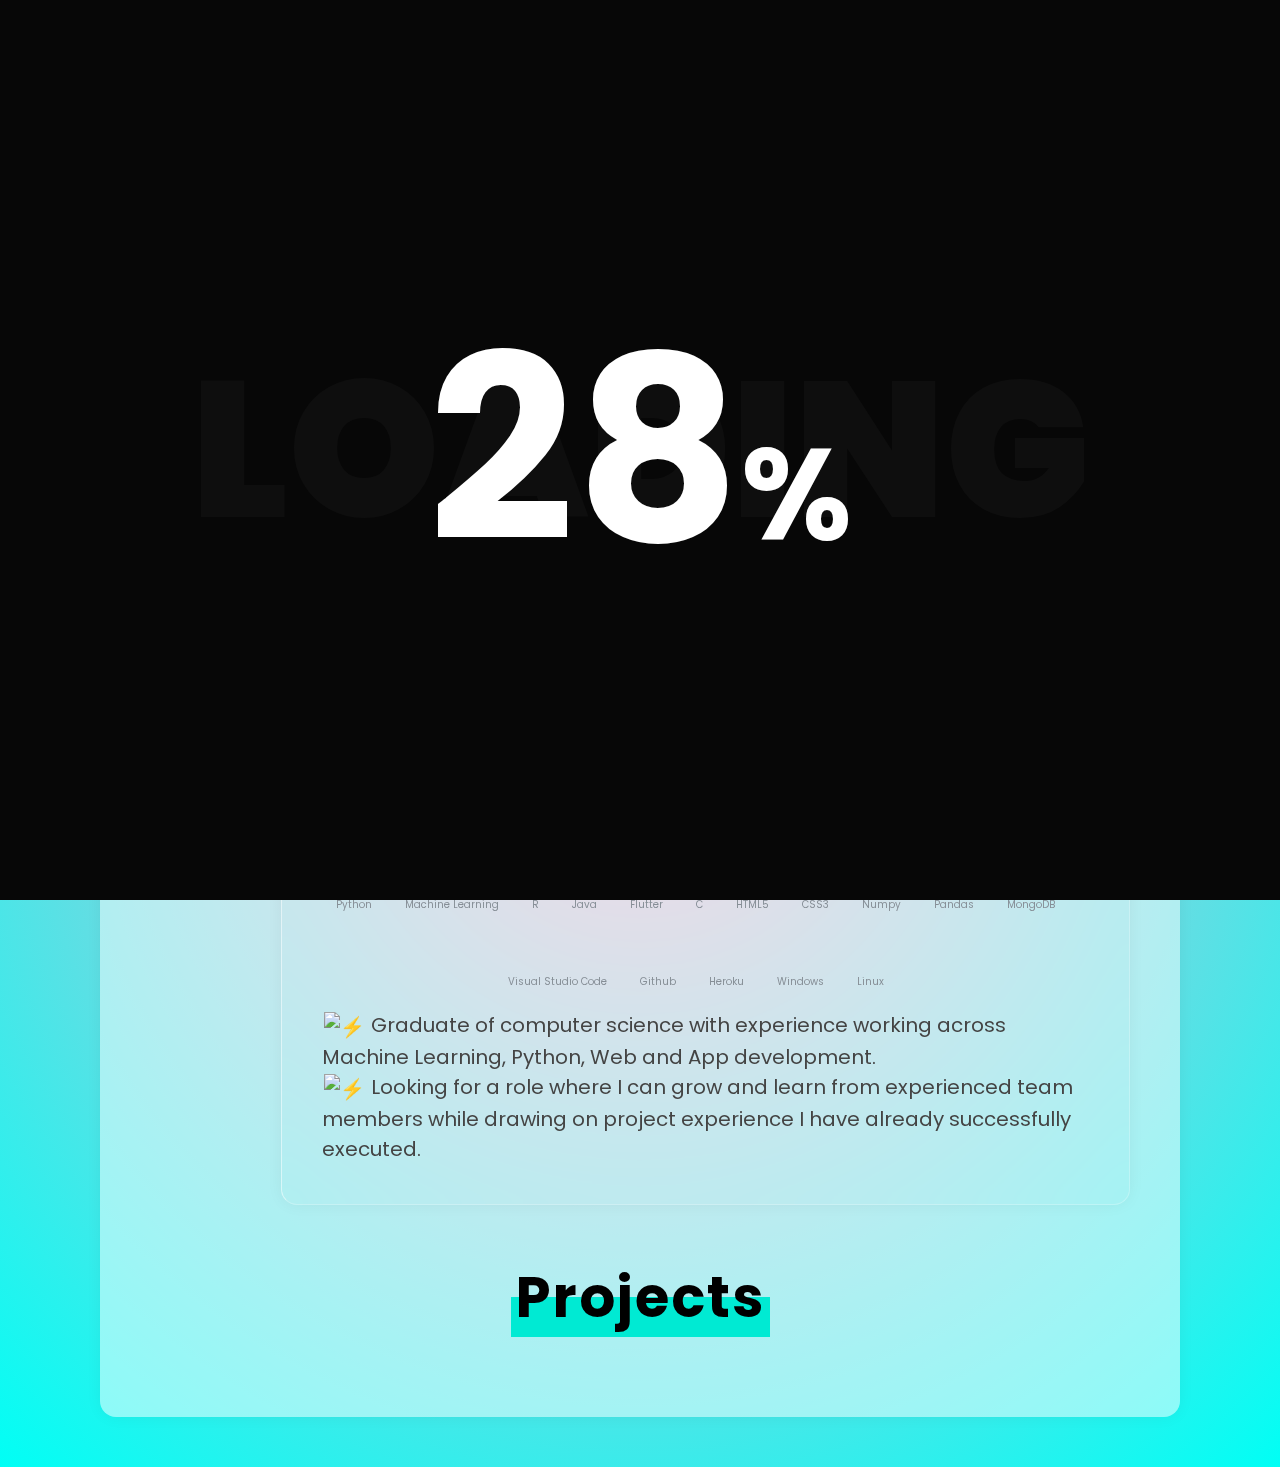
==== commit 88754526: "Faster Preloader animation speed" ====
--- a/index.html
+++ b/index.html
@@ -286,7 +286,7 @@
           $('.counter').addClass('hide')
           $('.preloader').addClass('active')
         }
-      },40)
+      },25)
     }
     counter()
   </script>
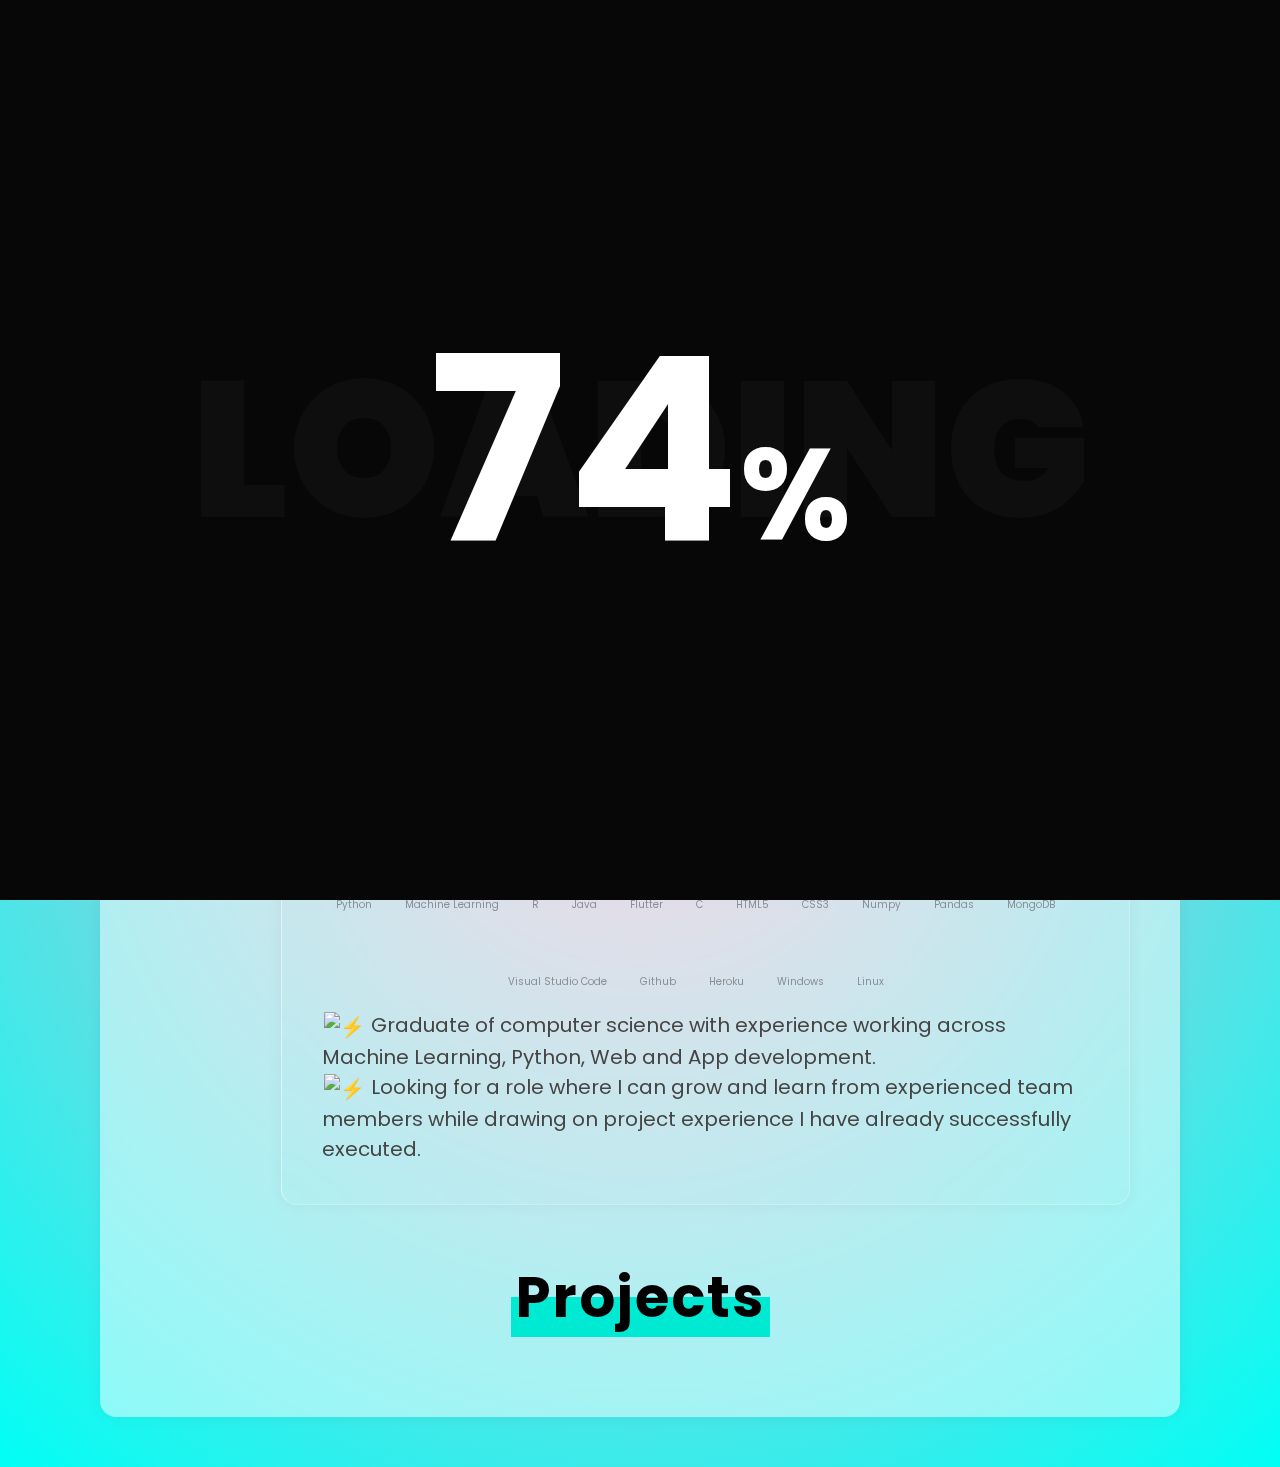
==== commit fb567f6c: "Faster Preloader!" ====
--- a/index.html
+++ b/index.html
@@ -286,7 +286,7 @@
           $('.counter').addClass('hide')
           $('.preloader').addClass('active')
         }
-      },25)
+      },10)
     }
     counter()
   </script>
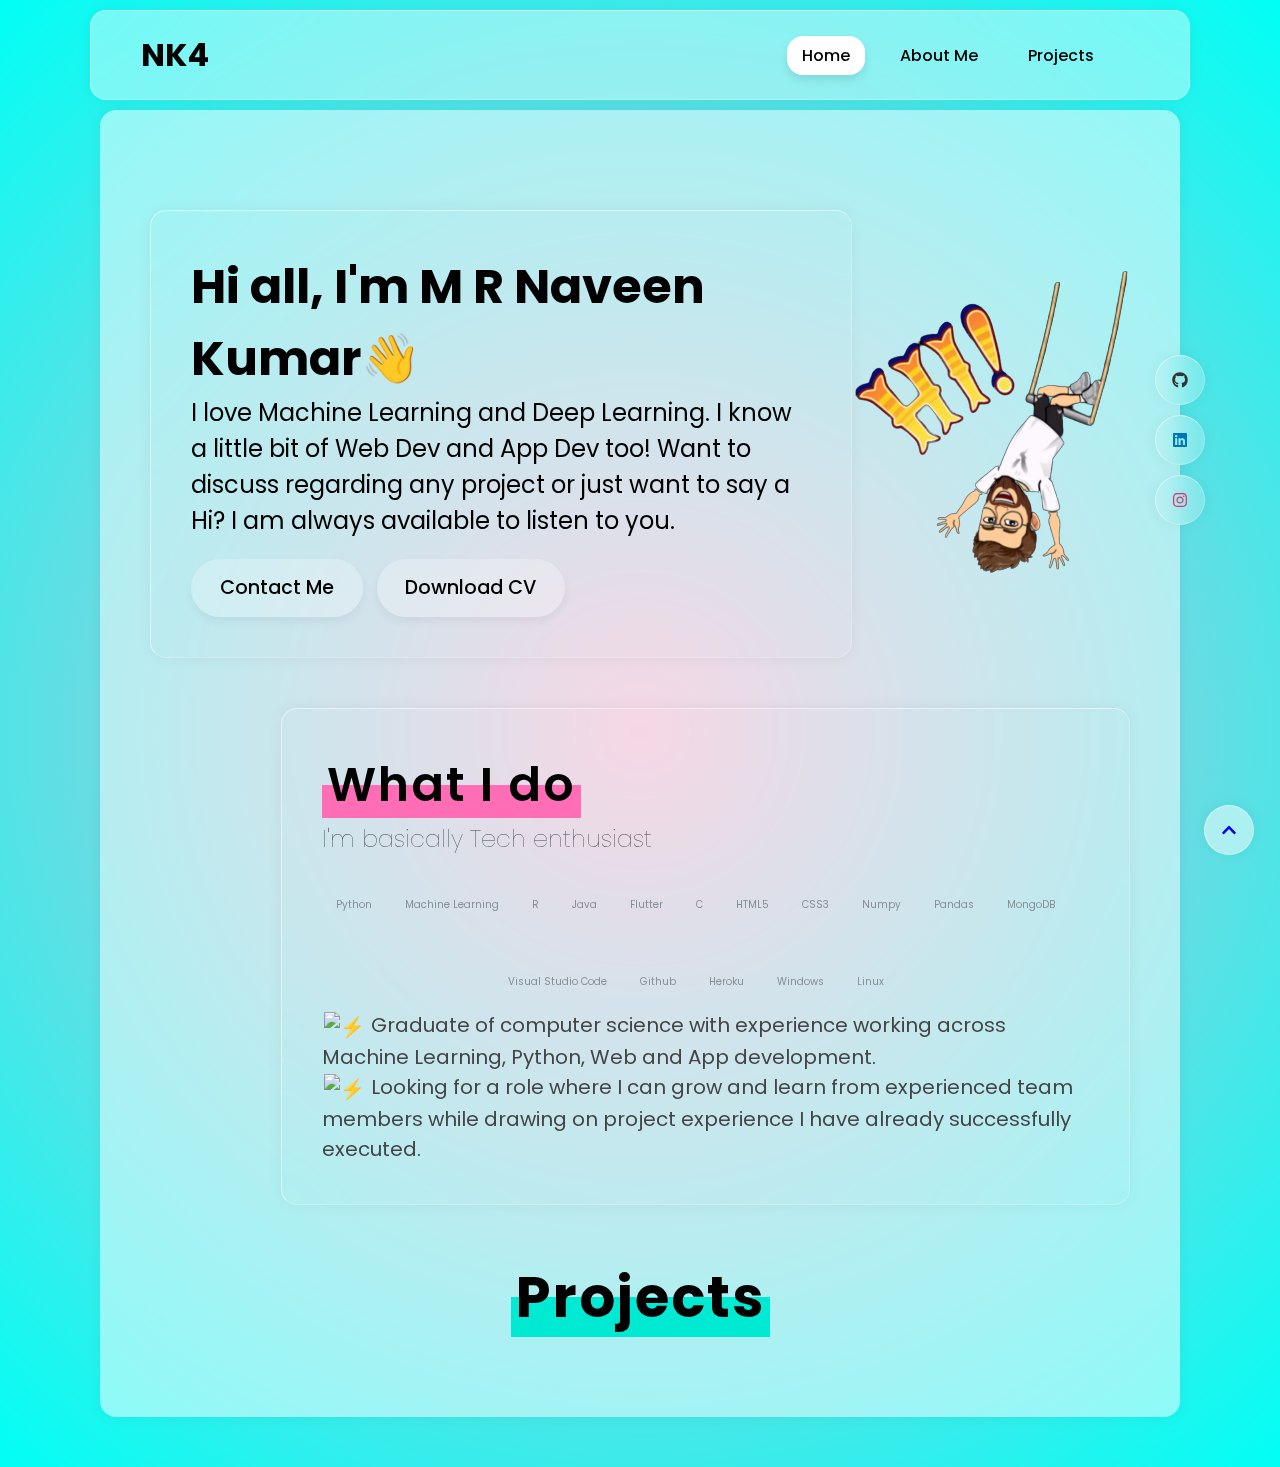
==== commit cc2d8753: "Removed Preloader & Added smoother page animation" ====
--- a/index.html
+++ b/index.html
@@ -38,10 +38,11 @@
   <!-- <div id="progress">
       <span id="progress-value"></span>
     </div> -->
-  <div class="preloader">
+<!-- Preloader 1 -->
+  <!-- <div class="preloader">
     <div class="counter">0</div>
-  </div>
-
+  </div> -->
+<!-- Preloader 1 End -->
   <section>
     <div class="container">
       <div id="top" class="page-scroll"></div>
@@ -269,14 +270,16 @@
   <script>
     AOS.init();
   </script>
-  <!-- Preloader Script  -->
+  <!-- Preloader Script 0-->
   <!-- <script>
     var loader = document.getElementById("preloader");
     window.addEventListener("load", function () {
       loader.style.display = "none";
     })
   </script> -->
-  <script type="text/javascript">
+  <!-- Preloader Script 0 end-->
+    <!-- Preloader Script 1-->
+  <!-- <script type="text/javascript">
     function counter(){
       var count = setInterval(function(){
         var c = parseInt($('.counter').text());
@@ -289,7 +292,8 @@
       },10)
     }
     counter()
-  </script>
+  </script> -->
+  <!-- Preloader Script 1 end-->
 </body>
 
 </html>